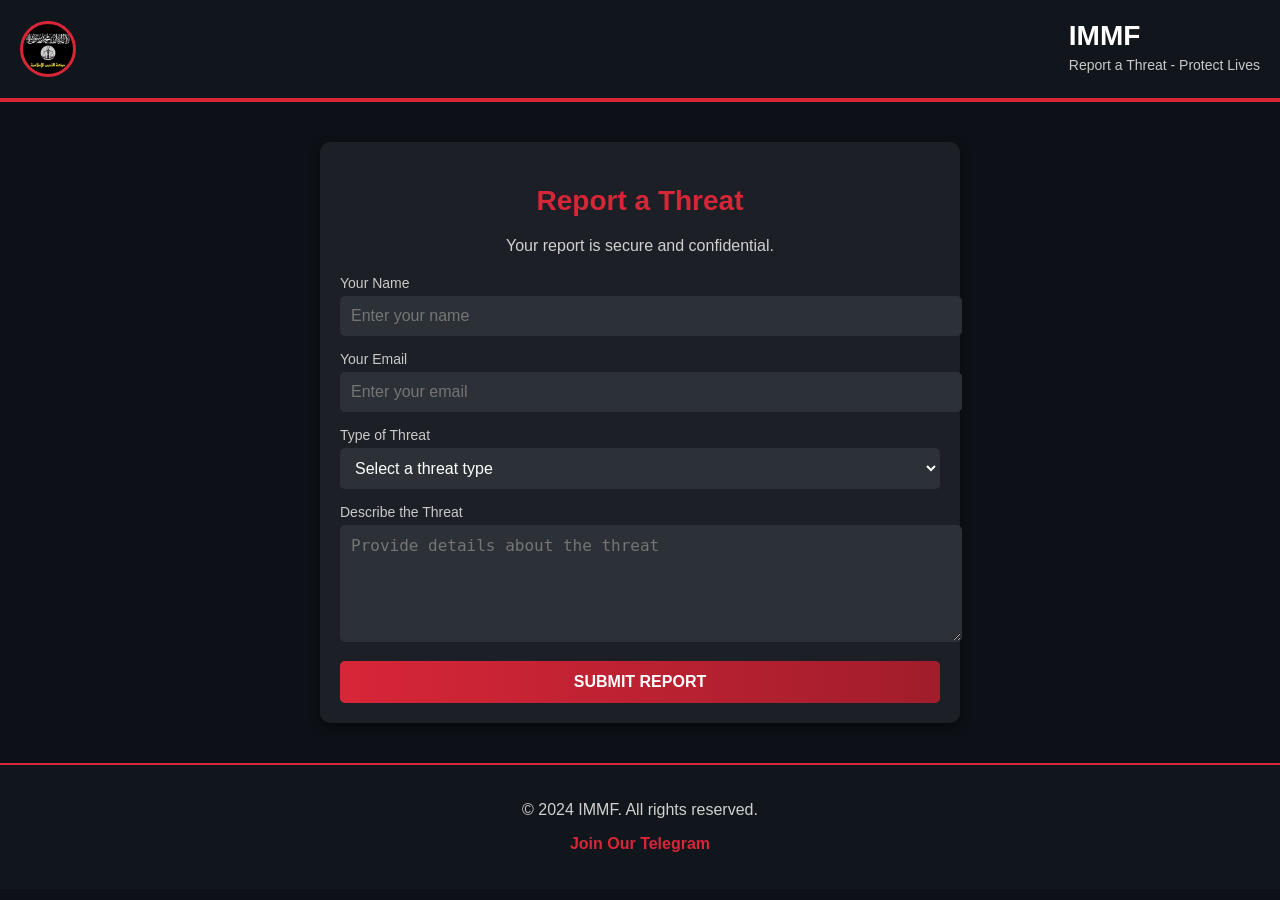
==== report.html @ 2ae54e89 "Update report.html" ====
<!DOCTYPE html>
<html lang="en">
<head>
  <meta charset="UTF-8">
  <meta name="viewport" content="width=device-width, initial-scale=1.0">
  <title>IMMF - Report a Threat</title>
  <link rel="stylesheet" href="styles.css">
</head>
<body>

<header>
  <div class="logo"></div>
  <div>
    <h1>IMMF</h1>
    <p>Report a Threat - Protect Lives</p>
  </div>
</header>

<div class="container">
  <h2>Report a Threat</h2>
  <p>Your report is secure and confidential.</p>

  <form id="reportForm">
    <div class="form-group">
      <label for="name">Your Name</label>
      <input type="text" id="name" name="name" placeholder="Enter your name" required>
    </div>

    <div class="form-group">
      <label for="email">Your Email</label>
      <input type="email" id="email" name="email" placeholder="Enter your email" required>
    </div>

    <div class="form-group">
      <label for="threat-type">Type of Threat</label>
      <select id="threat-type" name="threat-type" required>
        <option value="">Select a threat type</option>
        <option value="physical">Physical Threat</option>
        <option value="cyber">Cyber Threat</option>
        <option value="social">Social Threat</option>
        <option value="other">Other</option>
      </select>
    </div>

    <div class="form-group">
      <label for="description">Describe the Threat</label>
      <textarea id="description" name="description" rows="5" placeholder="Provide details about the threat" required></textarea>
    </div>

    <button type="submit" class="btn">Submit Report</button>
  </form>
</div>

<footer>
  <p>&copy; 2024 IMMF. All rights reserved.</p>
  <p><a href="https://t.me/immfreport" target="_blank">Join Our Telegram</a></p>
</footer>

<script>
document.getElementById('reportForm').addEventListener('submit', function(e) {
  e.preventDefault();

  // Get form data
  const name = document.getElementById('name').value;
  const email = document.getElementById('email').value;
  const threatType = document.getElementById('threat-type').value;
  const description = document.getElementById('description').value;

  // Telegram Bot API token
  const botToken = process.env.BOT_TOKEN; // Replace with your bot token
  const chatId =  process.env.CHAT_ID; // Replace with your chat ID

  // Create the message to send to Telegram
  const message = `New Threat Report:\n\nName: ${name}\nEmail: ${email}\nType of Threat: ${threatType}\nDescription: ${description}`;

  // Prepare the URL to send the message
  const url = `https://api.telegram.org/bot${botToken}/sendMessage?chat_id=${chatId}&text=${encodeURIComponent(message)}`;

  // Send the message via fetch
  fetch(url)
    .then(response => response.json())
    .then(data => {
      if (data.ok) {
        alert('Report sent successfully!');
      } else {
        alert('Failed to send report. Please try again later.');
      }
    })
    .catch(error => {
      console.error('Error:', error);
      alert('An error occurred. Please try again.');
    });
});
</script>

</body>
</html>
---- styles.css ----
/* General Styles */
body {
  font-family: 'Arial', sans-serif;
  margin: 0;
  padding: 0;
  background-color: #0d1117;
  color: #ffffff;
  animation: fadeInPage 1.5s ease-in; /* Page Load Fade-in */
}

@keyframes fadeInPage {
  0% {
    opacity: 0;
  }
  100% {
    opacity: 1;
  }
}

/* Header */
header {
  background-color: #11161c;
  padding: 20px;
  display: flex;
  align-items: center;
  justify-content: space-between;
  border-bottom: 4px solid #d72638;
  animation: slideUp 1s forwards; /* Slide in effect for header */
}

@keyframes slideUp {
  0% {
    transform: translateY(-100%);
  }
  100% {
    transform: translateY(0);
  }
}


/* .logo styles for smaller logo */
.logo {
  width: 50px;
  height: 50px;
  background-image: url('immf.jpg'); /* Path to logo */
  background-size: cover;
  background-position: center;
  border-radius: 50%;
  border: 3px solid #d72638;
  margin-right: 10px;
}

/* .logo1 styles for larger logo */
.logo1 {
  width: 140px;
  height: 60px;
  background-image: url('immf.jpg'); /* Same or different path */
  background-size: cover;
  background-position: center;
  border-radius: 50%;
  border: 2px solid #d72638;
  margin-right: 20px;
}
  animation: fadeIn 2s forwards; /* Fade-in for logos */
}

@keyframes fadeIn {
  0% {
    opacity: 0;
  }
  100% {
    opacity: 1;
  }
}

.logo {
  background-image: url('immf.jpg'); /* Path to your first logo image */
}

.logo1 {
  background-image: url('immf.jpg'); /* Path to your second logo image */
}

/* Title Container */
.title-container {
  display: flex;
  flex-direction: column;
  align-items: flex-start;
  justify-content: center;
  padding-left: 20px;
}

header h1 {
  font-size: 28px;
  margin: 0;
  font-weight: bold;
  text-transform: uppercase;
  color: white;
  animation: typing 3s steps(40) 1s forwards; /* Typing animation for title */
}

@keyframes typing {
  0% {
    width: 0;
  }
  100% {
    width: 100%;
  }
}

header p {
  font-size: 14px;
  margin: 5px 0;
  color: #c9c9c9;
}

/* Navigation Bar */
nav {
  display: flex;
  justify-content: center;
  background-color: #1c2026;
  padding: 15px 0;
  animation: slideIn 1s forwards;
}

@keyframes slideIn {
  0% {
    transform: translateX(-100%);
  }
  100% {
    transform: translateX(0);
  }
}

nav a {
  color: #ffffff;
  text-decoration: none;
  margin: 0 20px;
  font-size: 16px;
  font-weight: bold;
  text-transform: uppercase;
  letter-spacing: 0.8px;
  transition: color 0.3s ease;
}

nav a:hover {
  color: #d72638;
}

/* Hero Section */
.hero {
  height: 70vh;
  display: flex;
  align-items: center;
  justify-content: center;
  position: relative;
  animation: fadeInUp 1.5s ease-out forwards;
}

@keyframes fadeInUp {
  0% {
    opacity: 0;
    transform: translateY(20px);
  }
  100% {
    opacity: 1;
    transform: translateY(0);
  }
}

.hero::after {
  content: '';
  position: absolute;
  top: 0;
  left: 0;
  right: 0;
  bottom: 0;
  background: rgba(0, 0, 0, 0.5);
}

.hero-content {
  z-index: 2;
  text-align: center;
  color: #ffffff;
}

.hero h2 {
  font-size: 48px;
  font-weight: bold;
  text-transform: uppercase;
  letter-spacing: 1.5px;
  margin: 0;
}

.hero p {
  font-size: 20px;
  margin: 15px 0 30px;
}

/* CTA Button Animation */
.cta-button {
  background-color: #d72638;
  color: #ffffff;
  padding: 15px 40px;
  font-size: 18px;
  font-weight: bold;
  text-transform: uppercase;
  border: none;
  border-radius: 5px;
  cursor: pointer;
  text-decoration: none;
  transition: background-color 0.3s, transform 0.3s;
}

.cta-button:hover {
  background-color: #a11d2b;
  transform: scale(1.05); /* Grow on hover */
}

/* Content Section */
.content {
  padding: 50px 20px;
  max-width: 1200px;
  margin: 0 auto;
  line-height: 1.8;
  opacity: 0;
  transform: translateY(20px);
  animation: fadeInUp 1s ease-out forwards;
}

.content h2 {
  font-size: 36px;
  font-weight: bold;
  text-transform: uppercase;
  color: #d72638;
  margin-bottom: 20px;
  text-align: center;
}

.content p {
  font-size: 18px;
  margin: 15px 0;
  color: #d0d0d0;
}

/* Form */
.container {
  max-width: 600px;
  margin: 40px auto;
  padding: 20px;
  background-color: #1c2026;
  border-radius: 10px;
  box-shadow: 0 4px 10px rgba(0, 0, 0, 0.5);
}

.container h2 {
  font-size: 28px;
  text-align: center;
  color: #d72638;
  margin-bottom: 20px;
}

.container p {
  text-align: center;
  margin-bottom: 20px;
  color: #d0d0d0;
}

.form-group {
  margin-bottom: 15px;
}

.form-group label {
  display: block;
  font-size: 14px;
  color: #c9c9c9;
  margin-bottom: 5px;
}

.form-group input,
.form-group textarea,
.form-group select {
  width: 100%;
  padding: 10px;
  font-size: 16px;
  border: 1px solid #2c3137;
  border-radius: 5px;
  background-color: #2c3137;
  color: #ffffff;
}

.form-group textarea {
  resize: vertical;
}

.btn {
  display: block;
  width: 100%;
  padding: 12px;
  font-size: 16px;
  font-weight: bold;
  text-transform: uppercase;
  background: linear-gradient(to right, #d72638, #a11d2b);
  border: none;
  border-radius: 5px;
  color: #ffffff;
  cursor: pointer;
  text-align: center;
}

.btn:hover {
  background: #a11d2b;
}

/* Footer */
footer {
  margin-top: 20px;
  text-align: center;
  padding: 20px;
  background-color: #11161c;
  color: #d0d0d0;
  border-top: 2px solid #d72638;
  transform: translateY(100%);
  animation: slideUp 0.8s forwards;
}

footer a {
  color: #d72638;
  text-decoration: none;
  font-weight: bold;
}

footer a:hover {
  color: #a11d2b;
}
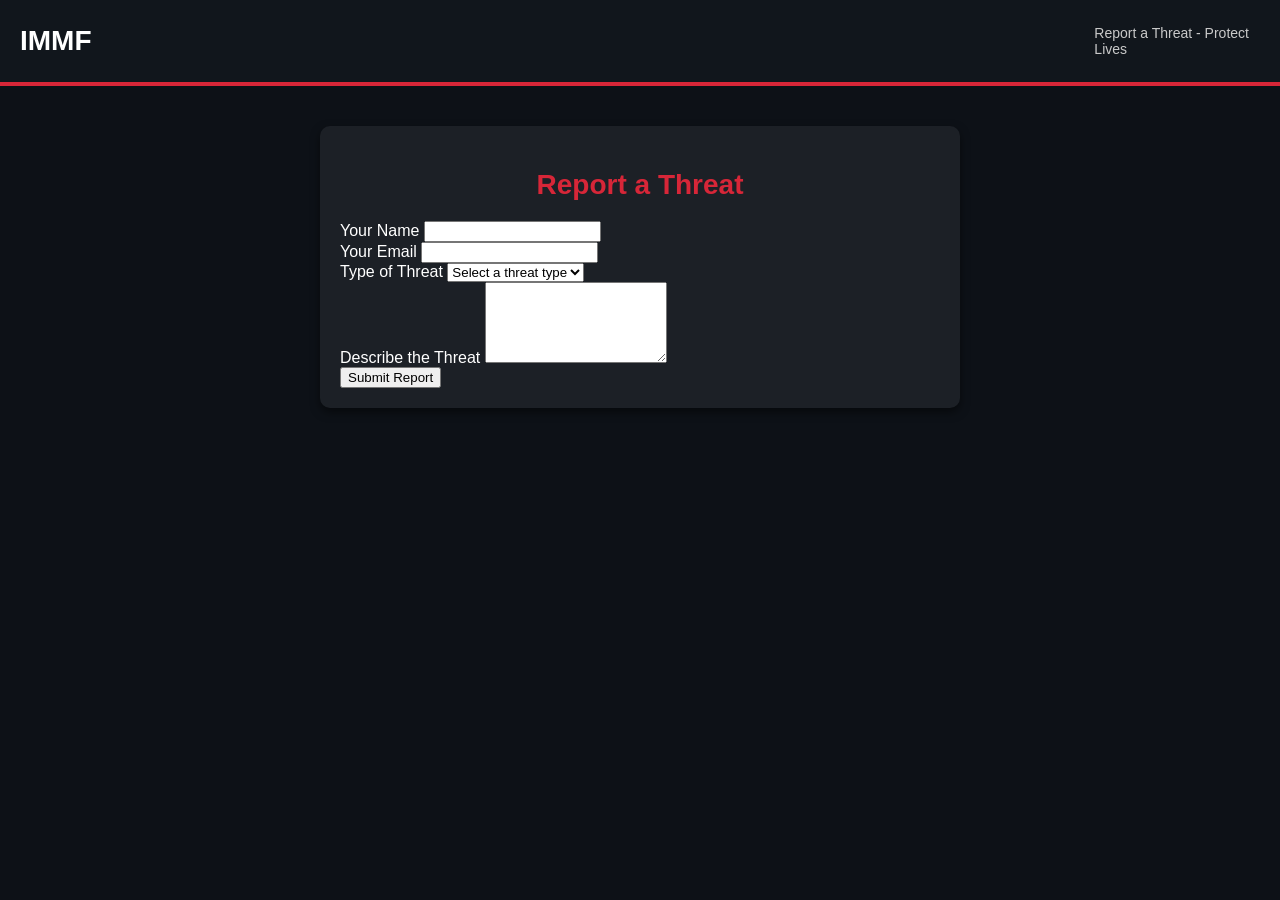
==== commit fe13490b: "Update report.html" ====
--- a/report.html
+++ b/report.html
@@ -5,33 +5,29 @@
   <meta name="viewport" content="width=device-width, initial-scale=1.0">
   <title>IMMF - Report a Threat</title>
   <link rel="stylesheet" href="styles.css">
+  <!-- Include Google reCAPTCHA -->
+  <script src="https://www.google.com/recaptcha/api.js" async defer></script>
 </head>
 <body>
 
 <header>
-  <div class="logo"></div>
-  <div>
-    <h1>IMMF</h1>
-    <p>Report a Threat - Protect Lives</p>
-  </div>
+  <h1>IMMF</h1>
+  <p>Report a Threat - Protect Lives</p>
 </header>
 
 <div class="container">
   <h2>Report a Threat</h2>
-  <p>Your report is secure and confidential.</p>
-
   <form id="reportForm">
-    <div class="form-group">
+    <!-- Input fields -->
+    <div>
       <label for="name">Your Name</label>
-      <input type="text" id="name" name="name" placeholder="Enter your name" required>
+      <input type="text" id="name" name="name" required>
     </div>
-
-    <div class="form-group">
+    <div>
       <label for="email">Your Email</label>
-      <input type="email" id="email" name="email" placeholder="Enter your email" required>
+      <input type="email" id="email" name="email" required>
     </div>
-
-    <div class="form-group">
+    <div>
       <label for="threat-type">Type of Threat</label>
       <select id="threat-type" name="threat-type" required>
         <option value="">Select a threat type</option>
@@ -41,56 +37,57 @@
         <option value="other">Other</option>
       </select>
     </div>
-
-    <div class="form-group">
+    <div>
       <label for="description">Describe the Threat</label>
-      <textarea id="description" name="description" rows="5" placeholder="Provide details about the threat" required></textarea>
+      <textarea id="description" name="description" rows="5" required></textarea>
     </div>
 
-    <button type="submit" class="btn">Submit Report</button>
+    <!-- Add reCAPTCHA widget -->
+    <div class="g-recaptcha" data-sitekey="6LcFG6YqAAAAAHyDED5OYLlLTsXNGk13l83inmOL"></div>
+
+    <button type="submit">Submit Report</button>
   </form>
 </div>
 
-<footer>
-  <p>&copy; 2024 IMMF. All rights reserved.</p>
-  <p><a href="https://t.me/immfreport" target="_blank">Join Our Telegram</a></p>
-</footer>
+<script>
+  document.getElementById('reportForm').addEventListener('submit', function(e) {
+    e.preventDefault();
 
-<script>
-document.getElementById('reportForm').addEventListener('submit', function(e) {
-  e.preventDefault();
+    const name = document.getElementById('name').value;
+    const email = document.getElementById('email').value;
+    const threatType = document.getElementById('threat-type').value;
+    const description = document.getElementById('description').value;
+    const recaptchaResponse = grecaptcha.getResponse(); // Get reCAPTCHA token
 
-  // Get form data
-  const name = document.getElementById('name').value;
-  const email = document.getElementById('email').value;
-  const threatType = document.getElementById('threat-type').value;
-  const description = document.getElementById('description').value;
+    if (!recaptchaResponse) {
+      alert('Please complete the reCAPTCHA.');
+      return;
+    }
 
-  // Telegram Bot API token
-  const botToken = process.env.BOT_TOKEN; // Replace with your bot token
-  const chatId =  process.env.CHAT_ID; // Replace with your chat ID
-
-  // Create the message to send to Telegram
-  const message = `New Threat Report:\n\nName: ${name}\nEmail: ${email}\nType of Threat: ${threatType}\nDescription: ${description}`;
-
-  // Prepare the URL to send the message
-  const url = `https://api.telegram.org/bot${botToken}/sendMessage?chat_id=${chatId}&text=${encodeURIComponent(message)}`;
-
-  // Send the message via fetch
-  fetch(url)
-    .then(response => response.json())
-    .then(data => {
-      if (data.ok) {
-        alert('Report sent successfully!');
-      } else {
-        alert('Failed to send report. Please try again later.');
-      }
+    fetch('/api/send-report', {
+      method: 'POST',
+      headers: { 'Content-Type': 'application/json' },
+      body: JSON.stringify({
+        name,
+        email,
+        threatType,
+        description,
+        token: recaptchaResponse, // Send reCAPTCHA token to server
+      }),
     })
-    .catch(error => {
-      console.error('Error:', error);
-      alert('An error occurred. Please try again.');
-    });
-});
+      .then(response => response.json())
+      .then(data => {
+        if (data.success) {
+          alert(data.message);
+        } else {
+          alert(data.error || 'Failed to send report.');
+        }
+      })
+      .catch(error => {
+        console.error('Error:', error);
+        alert('An error occurred. Please try again.');
+      });
+  });
 </script>
 
 </body>
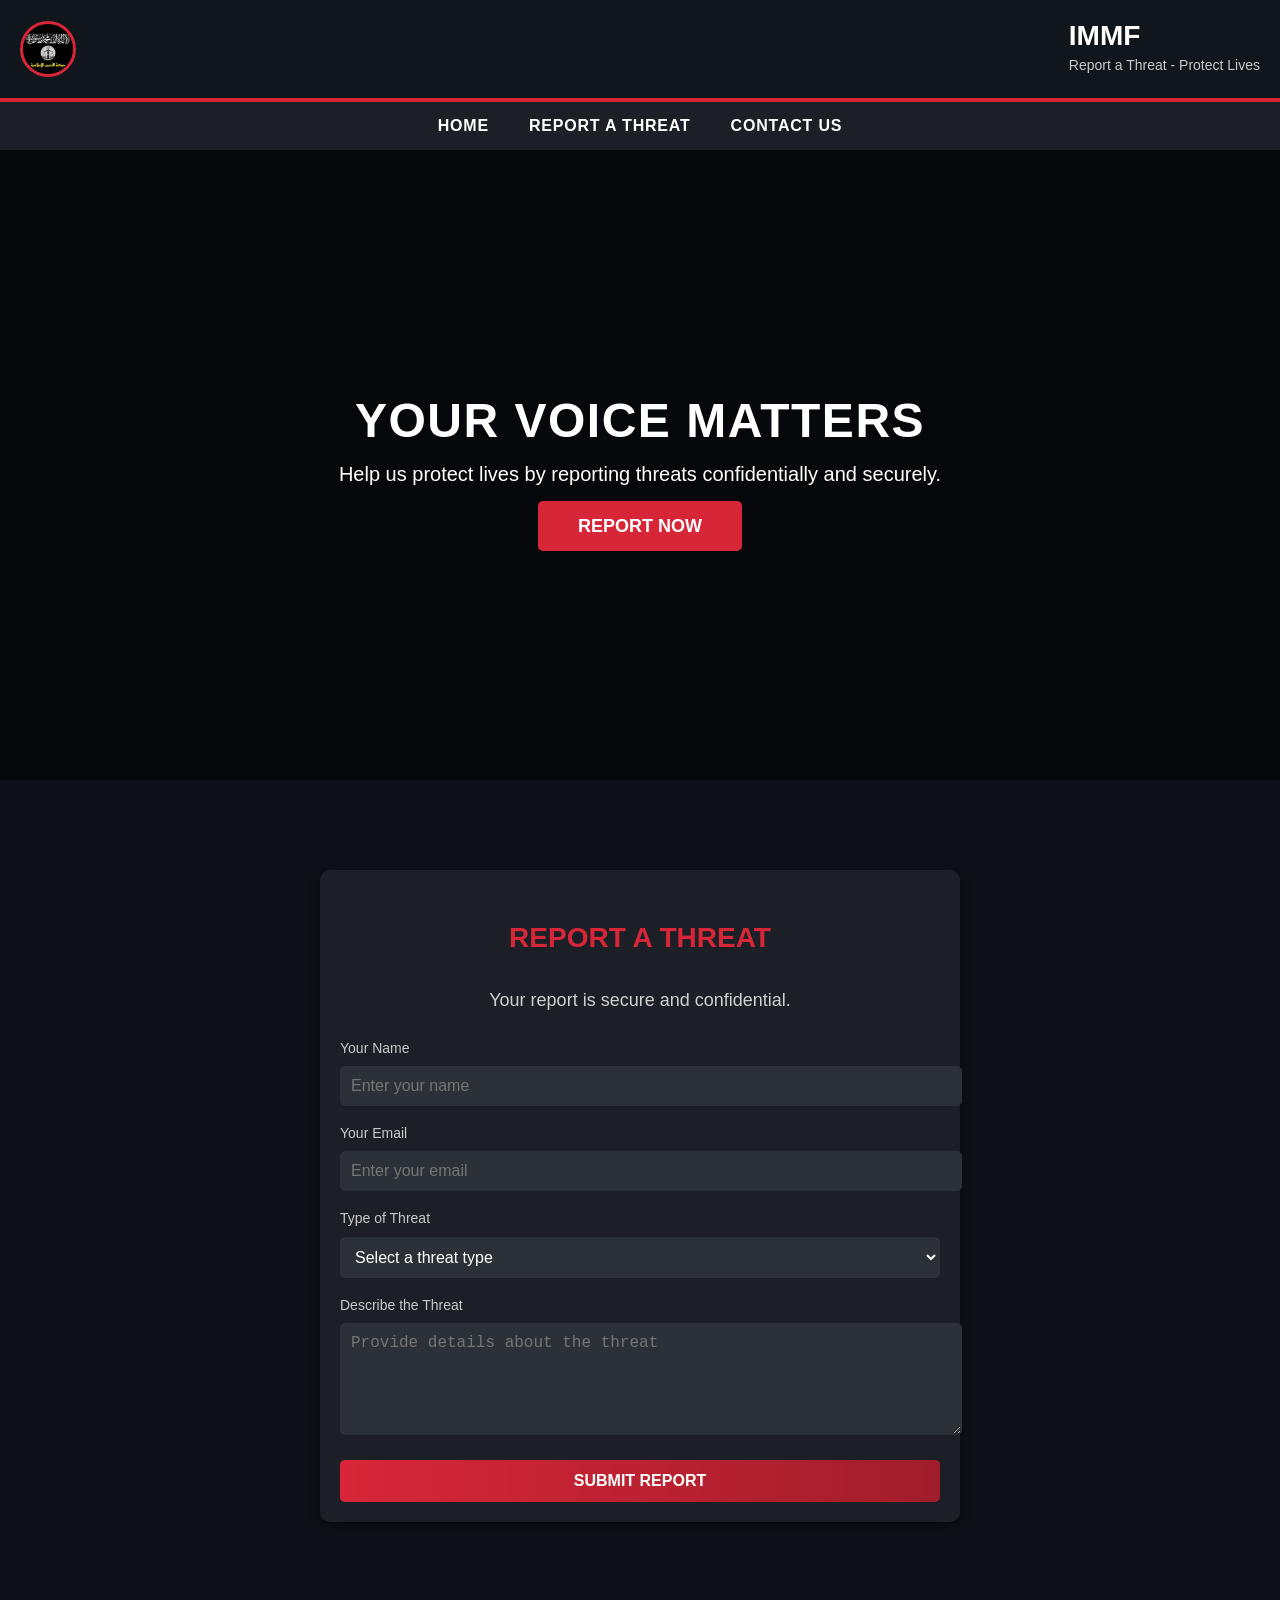
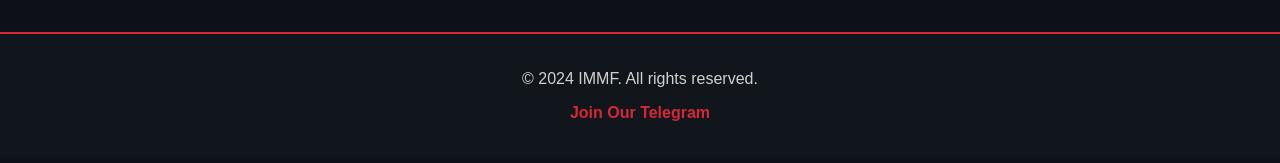
==== commit 84940c89: "Update report.html" ====
--- a/report.html
+++ b/report.html
@@ -3,61 +3,94 @@
 <head>
   <meta charset="UTF-8">
   <meta name="viewport" content="width=device-width, initial-scale=1.0">
-  <title>IMMF - Report a Threat</title>
-  <link rel="stylesheet" href="styles.css">
-  <!-- Include Google reCAPTCHA -->
+  <title>Report a Threat - IMMF</title>
+  <!-- Include reCAPTCHA -->
   <script src="https://www.google.com/recaptcha/api.js" async defer></script>
+  <link rel="stylesheet" href="styles.css"> <!-- Linking to styles.css -->
 </head>
 <body>
 
 <header>
-  <h1>IMMF</h1>
-  <p>Report a Threat - Protect Lives</p>
+  <div class="logo"></div>
+  <div class="title-container">
+    <h1>IMMF</h1>
+    <p>Report a Threat - Protect Lives</p>
+  </div>
 </header>
 
-<div class="container">
-  <h2>Report a Threat</h2>
-  <form id="reportForm">
-    <!-- Input fields -->
-    <div>
-      <label for="name">Your Name</label>
-      <input type="text" id="name" name="name" required>
-    </div>
-    <div>
-      <label for="email">Your Email</label>
-      <input type="email" id="email" name="email" required>
-    </div>
-    <div>
-      <label for="threat-type">Type of Threat</label>
-      <select id="threat-type" name="threat-type" required>
-        <option value="">Select a threat type</option>
-        <option value="physical">Physical Threat</option>
-        <option value="cyber">Cyber Threat</option>
-        <option value="social">Social Threat</option>
-        <option value="other">Other</option>
-      </select>
-    </div>
-    <div>
-      <label for="description">Describe the Threat</label>
-      <textarea id="description" name="description" rows="5" required></textarea>
-    </div>
+<nav>
+  <a href="#home">Home</a>
+  <a href="#report">Report a Threat</a>
+  <a href="#contact">Contact Us</a>
+</nav>
 
-    <!-- Add reCAPTCHA widget -->
-    <div class="g-recaptcha" data-sitekey="6LcFG6YqAAAAAHyDED5OYLlLTsXNGk13l83inmOL"></div>
-
-    <button type="submit">Submit Report</button>
-  </form>
+<div class="hero">
+  <div class="hero-content">
+    <h2>Your Voice Matters</h2>
+    <p>Help us protect lives by reporting threats confidentially and securely.</p>
+    <a class="cta-button" href="#report">Report Now</a>
+  </div>
 </div>
 
+<section id="report" class="content">
+  <div class="container">
+    <h2>Report a Threat</h2>
+    <p>Your report is secure and confidential.</p>
+
+    <form id="reportForm">
+      <!-- Name -->
+      <div class="form-group">
+        <label for="name">Your Name</label>
+        <input type="text" id="name" name="name" placeholder="Enter your name" required>
+      </div>
+
+      <!-- Email -->
+      <div class="form-group">
+        <label for="email">Your Email</label>
+        <input type="email" id="email" name="email" placeholder="Enter your email" required>
+      </div>
+
+      <!-- Threat Type -->
+      <div class="form-group">
+        <label for="threat-type">Type of Threat</label>
+        <select id="threat-type" name="threat-type" required>
+          <option value="" disabled selected>Select a threat type</option>
+          <option value="physical">Physical Threat</option>
+          <option value="cyber">Cyber Threat</option>
+          <option value="social">Social Threat</option>
+          <option value="other">Other</option>
+        </select>
+      </div>
+
+      <!-- Description -->
+      <div class="form-group">
+        <label for="description">Describe the Threat</label>
+        <textarea id="description" name="description" rows="5" placeholder="Provide details about the threat" required></textarea>
+      </div>
+
+      <!-- reCAPTCHA -->
+      <div class="g-recaptcha" data-sitekey="6LcFG6YqAAAAAHyDED5OYLlLTsXNGk13l83inmOL"></div>
+
+      <!-- Submit Button -->
+      <button type="submit" class="btn">Submit Report</button>
+    </form>
+  </div>
+</section>
+
+<footer>
+  <p>&copy; 2024 IMMF. All rights reserved.</p>
+  <p><a href="https://t.me/immfreport" target="_blank">Join Our Telegram</a></p>
+</footer>
+
 <script>
-  document.getElementById('reportForm').addEventListener('submit', function(e) {
+  document.getElementById('reportForm').addEventListener('submit', function (e) {
     e.preventDefault();
 
     const name = document.getElementById('name').value;
     const email = document.getElementById('email').value;
     const threatType = document.getElementById('threat-type').value;
     const description = document.getElementById('description').value;
-    const recaptchaResponse = grecaptcha.getResponse(); // Get reCAPTCHA token
+    const recaptchaResponse = grecaptcha.getResponse();
 
     if (!recaptchaResponse) {
       alert('Please complete the reCAPTCHA.');
@@ -72,15 +105,15 @@
         email,
         threatType,
         description,
-        token: recaptchaResponse, // Send reCAPTCHA token to server
+        token: recaptchaResponse,
       }),
     })
       .then(response => response.json())
       .then(data => {
         if (data.success) {
-          alert(data.message);
+          alert('Report submitted successfully!');
         } else {
-          alert(data.error || 'Failed to send report.');
+          alert(data.error || 'Failed to send the report.');
         }
       })
       .catch(error => {
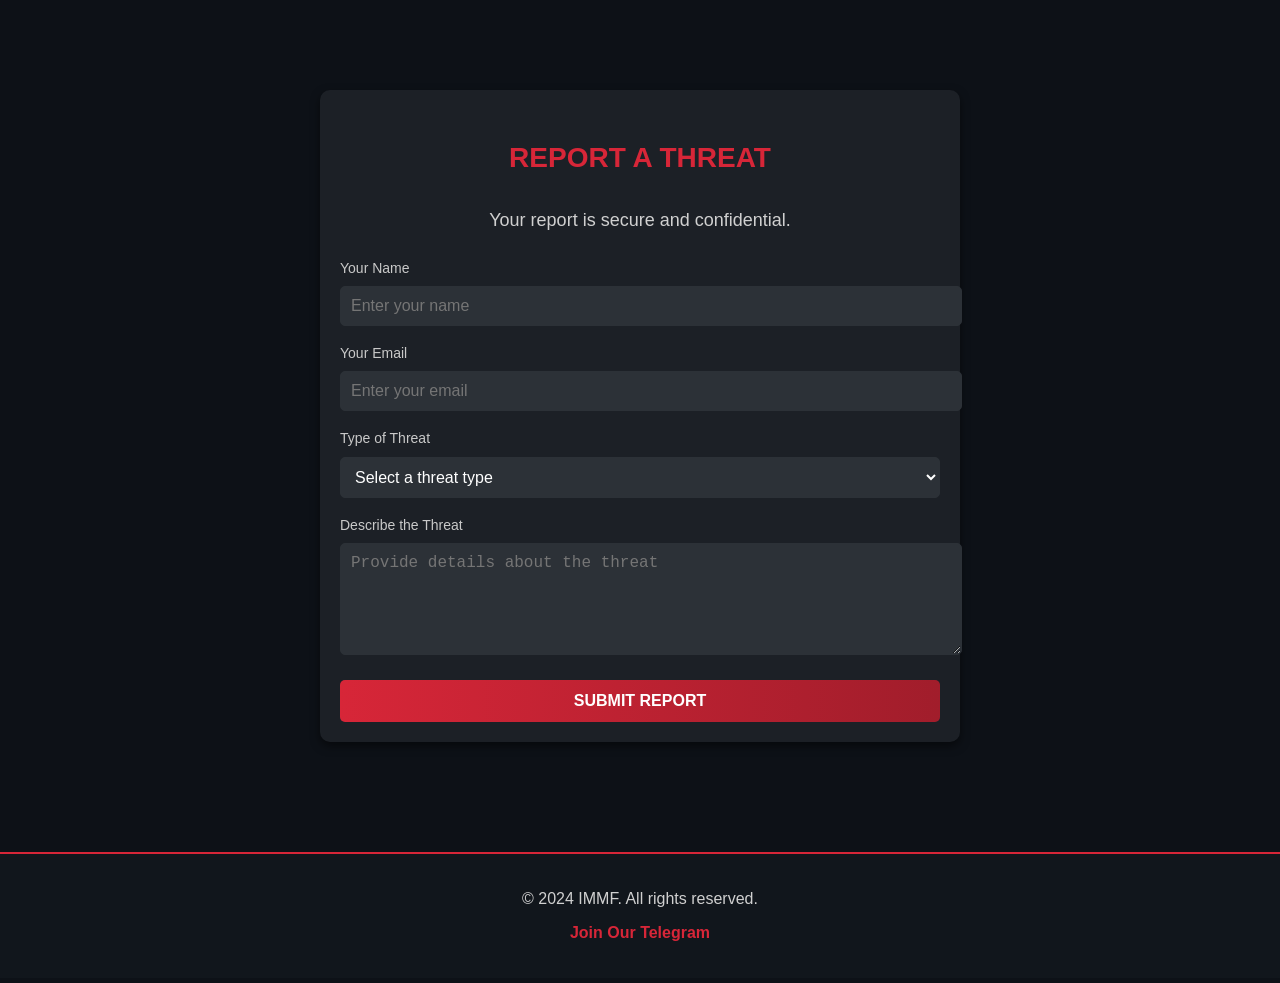
==== commit e10ab7b0: "Update report.html" ====
--- a/report.html
+++ b/report.html
@@ -10,27 +10,7 @@
 </head>
 <body>
 
-<header>
-  <div class="logo"></div>
-  <div class="title-container">
-    <h1>IMMF</h1>
-    <p>Report a Threat - Protect Lives</p>
-  </div>
-</header>
 
-<nav>
-  <a href="#home">Home</a>
-  <a href="#report">Report a Threat</a>
-  <a href="#contact">Contact Us</a>
-</nav>
-
-<div class="hero">
-  <div class="hero-content">
-    <h2>Your Voice Matters</h2>
-    <p>Help us protect lives by reporting threats confidentially and securely.</p>
-    <a class="cta-button" href="#report">Report Now</a>
-  </div>
-</div>
 
 <section id="report" class="content">
   <div class="container">
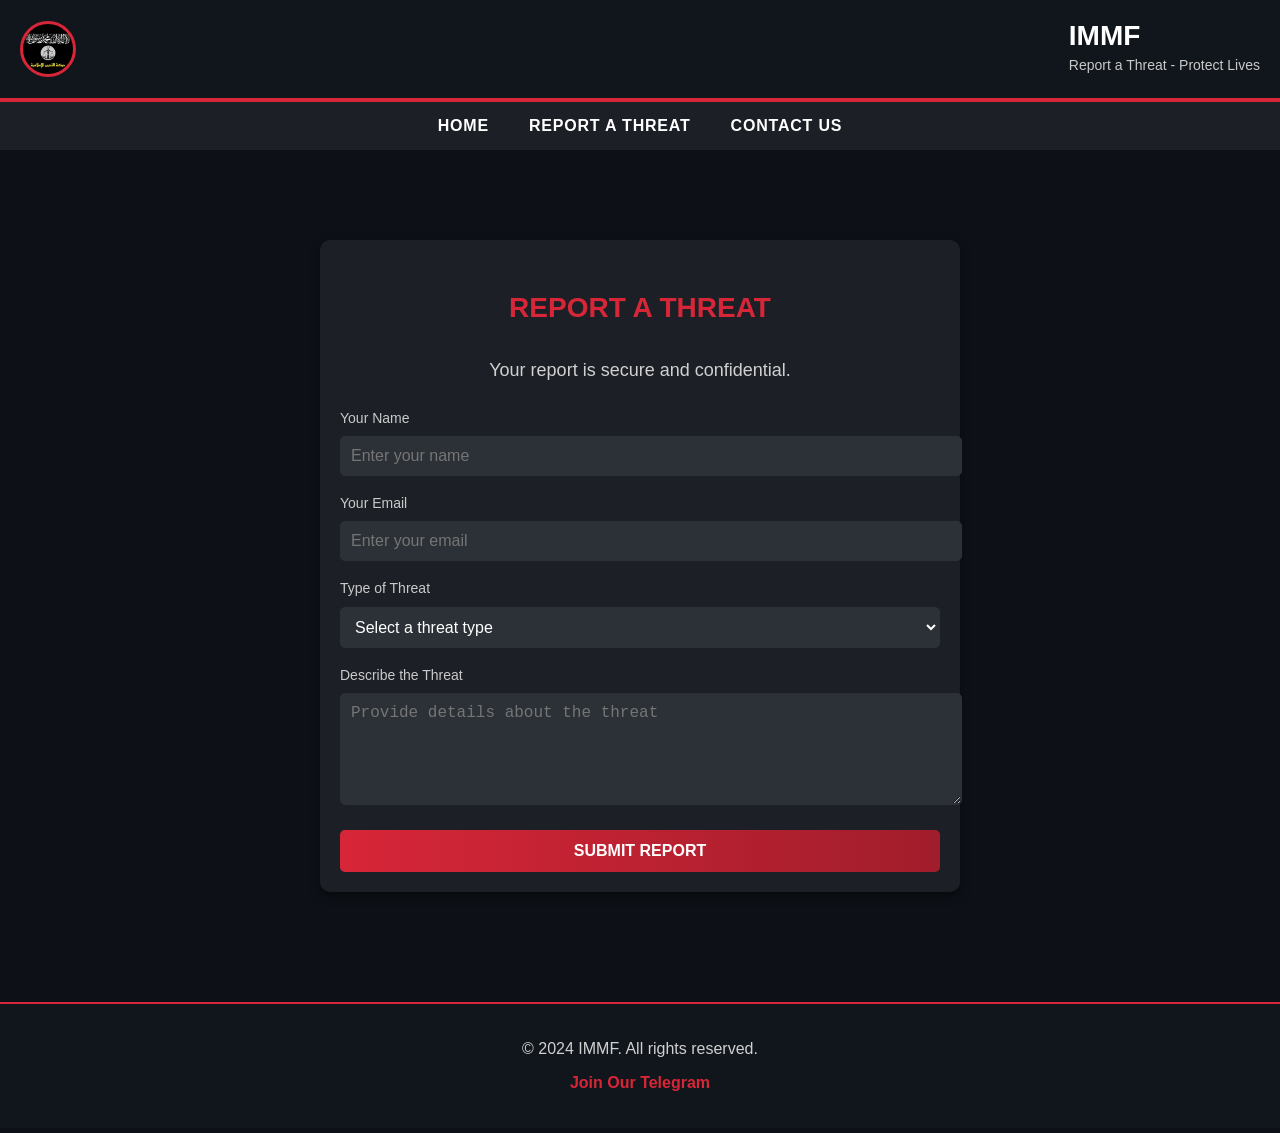
==== commit 3e7b60d3: "Update report.html" ====
--- a/report.html
+++ b/report.html
@@ -10,7 +10,19 @@
 </head>
 <body>
 
+<header>
+  <div class="logo"></div>
+  <div class="title-container">
+    <h1>IMMF</h1>
+    <p>Report a Threat - Protect Lives</p>
+  </div>
+</header>
 
+<nav>
+  <a href="#home">Home</a>
+  <a href="#report">Report a Threat</a>
+  <a href="#contact">Contact Us</a>
+</nav>
 
 <section id="report" class="content">
   <div class="container">
@@ -49,7 +61,7 @@
       </div>
 
       <!-- reCAPTCHA -->
-      <div class="g-recaptcha" data-sitekey="6LcFG6YqAAAAAHyDED5OYLlLTsXNGk13l83inmOL"></div>
+      <div class="g-recaptcha" data-sitekey="your-site-key"></div>
 
       <!-- Submit Button -->
       <button type="submit" class="btn">Submit Report</button>
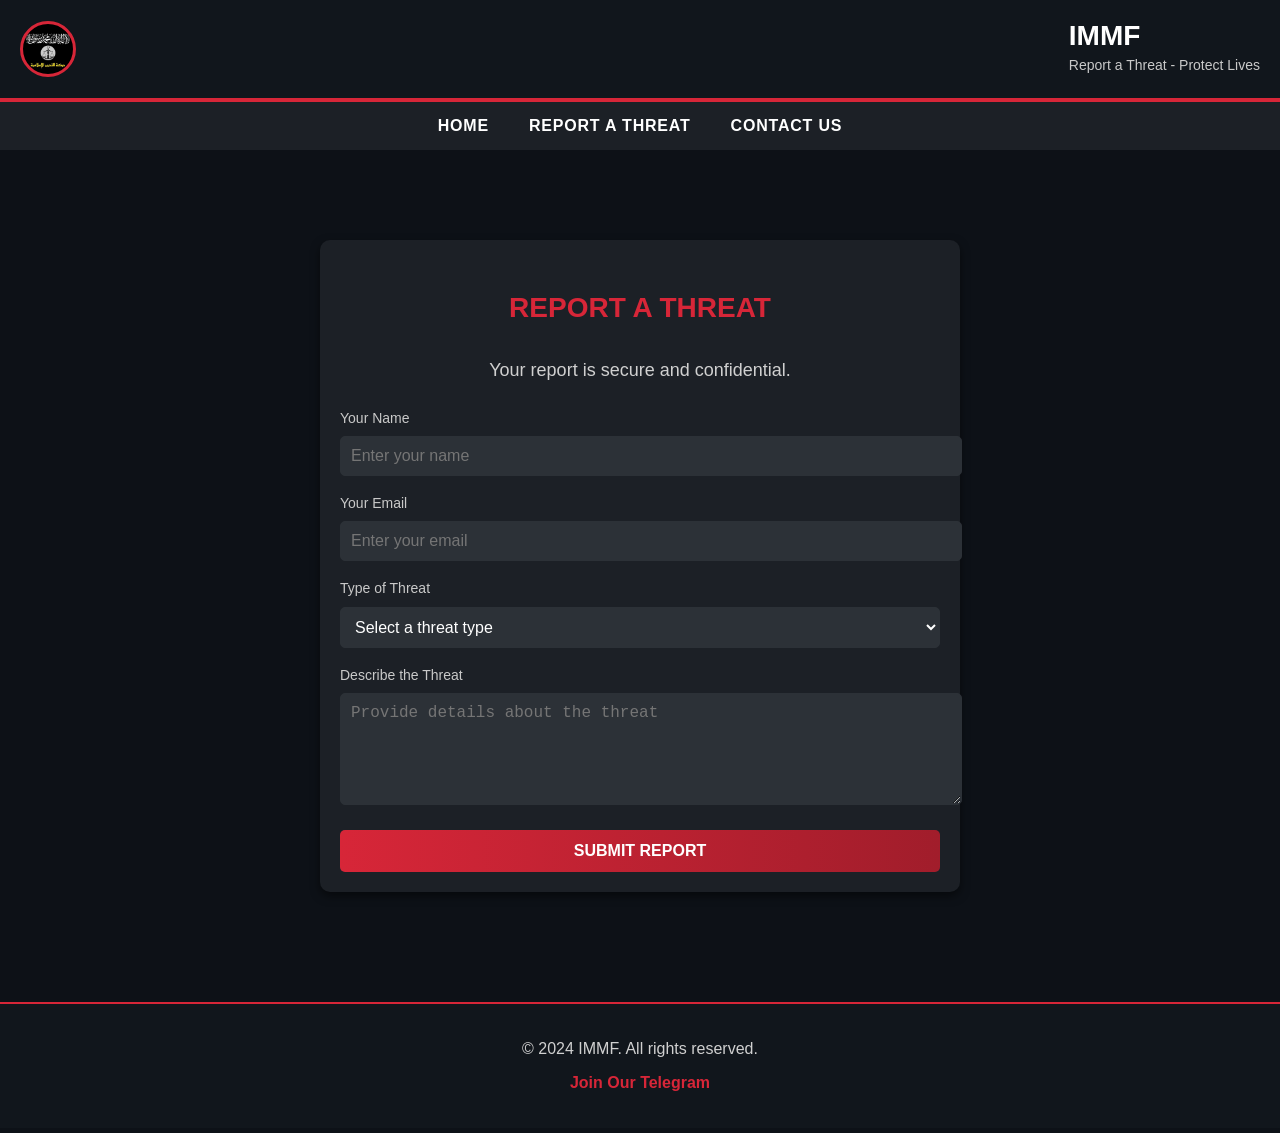
==== commit a88207d0: "Update report.html" ====
--- a/report.html
+++ b/report.html
@@ -61,7 +61,7 @@
       </div>
 
       <!-- reCAPTCHA -->
-      <div class="g-recaptcha" data-sitekey="your-site-key"></div>
+      <div class="g-recaptcha" data-sitekey="6LcFG6YqAAAAAHyDED5OYLlLTsXNGk13l83inmOL"></div>
 
       <!-- Submit Button -->
       <button type="submit" class="btn">Submit Report</button>
